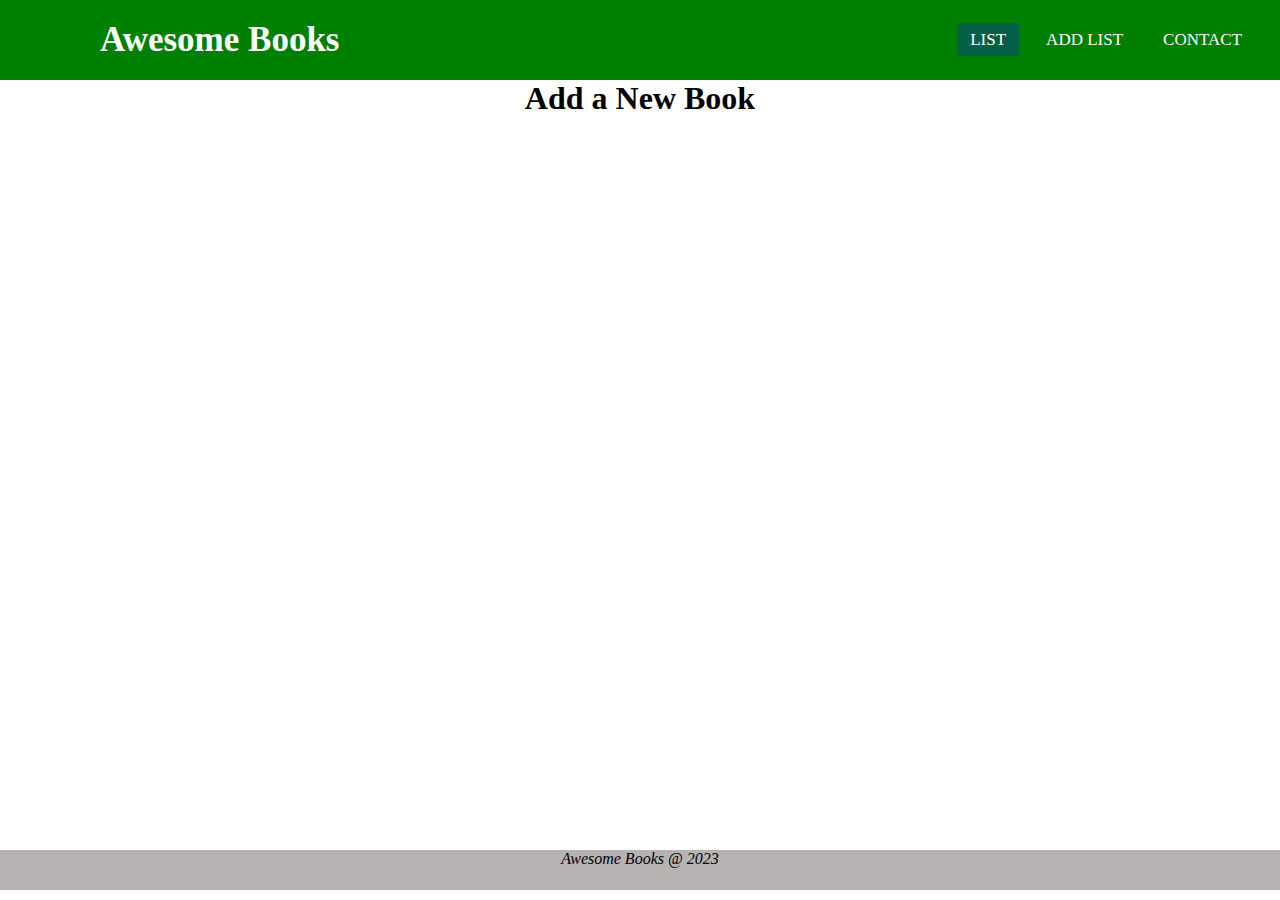
==== add-new.html @ dc53db60 "href" ====
<!DOCTYPE html>
<html lang="en" dir="ltr">
    <head>
        <meta charset="utf-8">
        <title>Book Store App</title>
        <meta name="viewport" content="width=device-width,
        initial-scale=1.0">
        <link rel="stylesheet" href="index.css">
    </head>
    <body>
        <nav>
            <label class="logo">Awesome Books</label>
            <ul>
                <li><a class="Hlist" href="#">List</a></li>
                <li><a href="#">Add List</a></li>
                <li><a href="#">Contact</a></li>
            </ul>
        </nav>
        <h1>Add a New Book</h1>
        <form>
            
        </form>
        <footer id="footer">
            <h1 class="title-footer">Awesome Books @ 2023</h1>
        </footer>
    </body>
</html>
---- index.css ----
*{
    padding: 0;
    margin:0;
    text-decoration: none;
    list-style: none;
    box-sizing:border-box;
}
body{
    font-family: montserrat;
    display: flex;
    flex-direction: column;
    align-items: center;
}
nav{
    background: #008000;
    height:80px;
    width:100%;
}
label.logo{
    color:white;
    font-size:35px;
    line-height:80px;
    padding: 0 100px;
    font-weight:bold;
}
nav ul{
    float:right;
    margin-right:20px;
}
nav ul li{
    display:inline-block;
    line-height: 80px;
    margin:0 5px;
}
nav ul li a{
    color: white;
    font-size: 17px;
    padding: 7px 13px;
    border-radius:3px;
    text-transform: uppercase;
}
a.Hlist,a.hover{
    background: #035f45;
    transition:.5s;
}
#footer{
    background-color: rgb(184, 179, 179);
    position:fixed;
    height:40px;
    margin-top: -100px;
    clear:both;
    bottom:10px;
    width: 100%;
    font-style:italic ;
}
table, th, td {
  border:1px solid black;
  width:70%;
  text-align: center;
}
h1 {text-align: center;}
.title-footer{
    font-weight:30;
    font-size:medium;
}
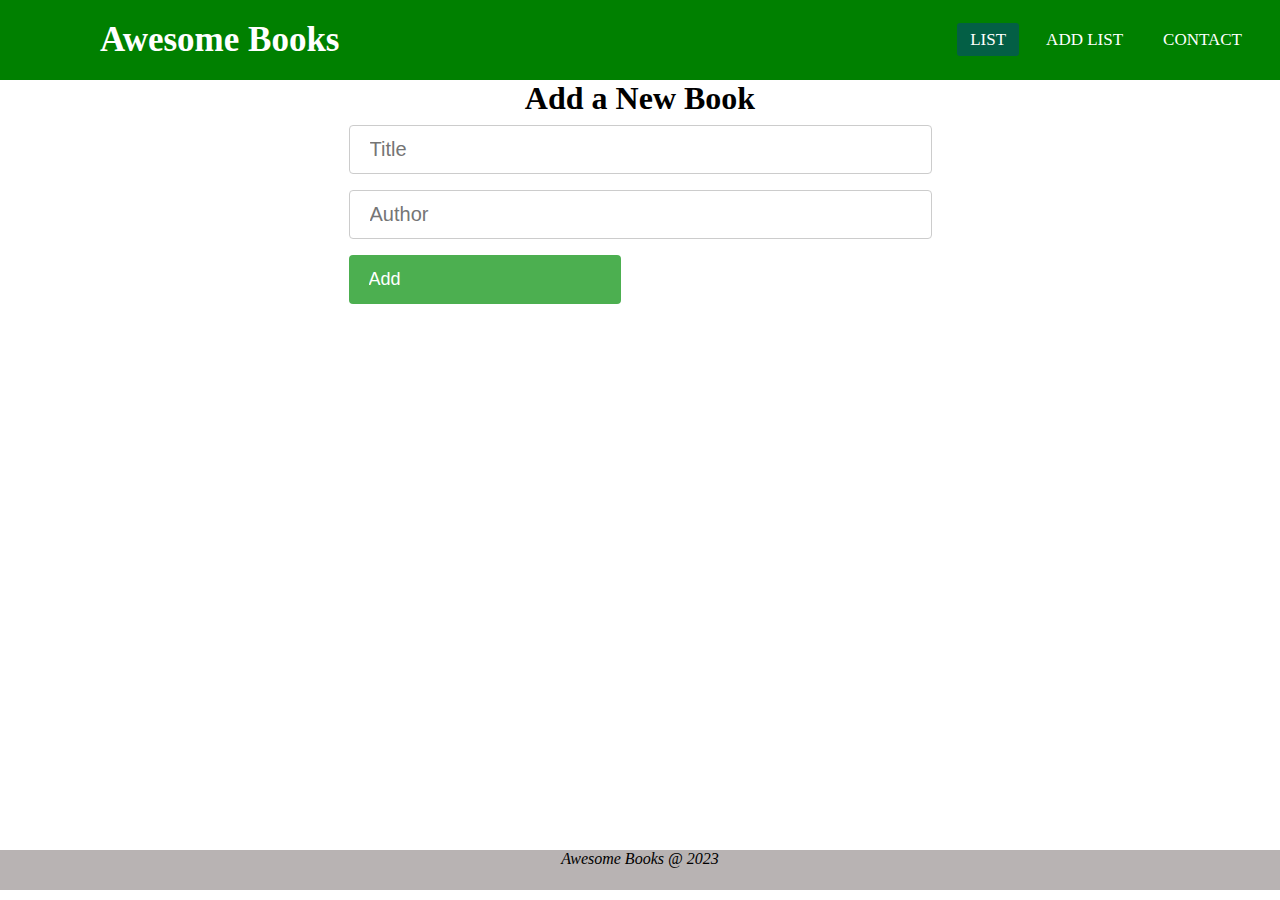
==== commit 83aebd29: "fix the issue of monday 29 May" ====
--- a/add-new.html
+++ b/add-new.html
@@ -11,14 +11,16 @@
         <nav>
             <label class="logo">Awesome Books</label>
             <ul>
-                <li><a class="Hlist" href="#">List</a></li>
-                <li><a href="#">Add List</a></li>
-                <li><a href="#">Contact</a></li>
+                <li><a class="Hlist" href="list.html">List</a></li>
+                <li><a href="add-new.html">Add List</a></li>
+                <li><a href="contact.html">Contact</a></li>
             </ul>
         </nav>
         <h1>Add a New Book</h1>
         <form>
-            
+            <input type="text" id="tile" name="title" placeholder="Title" required><br>
+            <input type="text" id="author" name="author" placeholder="Author" required>
+            <input type="add" value="Add">
         </form>
         <footer id="footer">
             <h1 class="title-footer">Awesome Books @ 2023</h1>
--- a/index.css
+++ b/index.css
@@ -43,6 +43,14 @@
     background: #035f45;
     transition:.5s;
 }
+a.Hadd,a.hover{
+    background: #035f45;
+    transition:.5s;
+}
+a.Hcontact,a.hover{
+    background: #035f45;
+    transition:.5s;
+}
 #footer{
     background-color: rgb(184, 179, 179);
     position:fixed;
@@ -62,4 +70,58 @@
 .title-footer{
     font-weight:30;
     font-size:medium;
+}
+input[type=add] {
+    width: 100%;
+  background-color: #4CAF50;
+  color: white;
+  padding: 14px 20px;
+  margin: 8px 0;
+  border: none;
+  border-radius: 4px;
+  cursor: pointer;
+  max-width: max-content;
+  font-size: 18px;
+  }
+input[type=add]:hover {
+    background-color: #45a049;
+  }
+  input[type=text], select {
+    width: 100%;
+    padding: 12px 20px;
+    margin: 8px 0;
+    display: inline-block;
+    border: 1px solid #ccc;
+    border-radius: 4px;
+    box-sizing: border-box;
+    font-size: 20px;
+  }
+.phone{
+    font-size: 20px;
+}
+.email{
+    font-size: 20px;
+}
+.address{
+    font-size: 20px;
+}
+.free{
+    font-size: 25px;
+}
+.flex-container {
+    display: flex;
+    background-color: #f1f1f1;
+  }
+.book-name{
+    font-size: 25px;
+}
+.author-name{
+    font-size: 25px;
+}
+.action{
+    font-size: 25px;
+}
+.center{
+    margin-left: auto;
+    margin-right: auto;
 }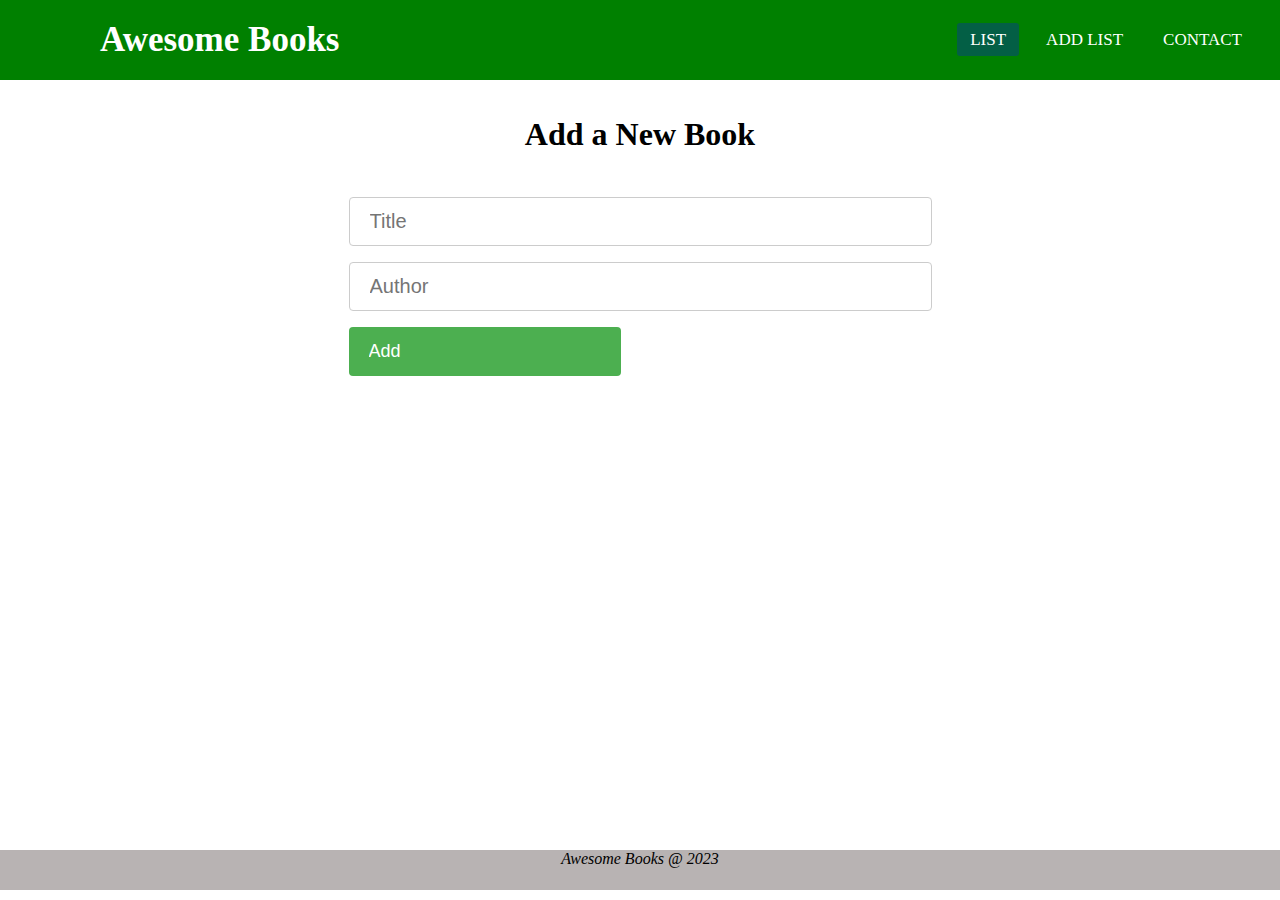
==== commit 8657b066: "update on monday" ====
--- a/add-new.html
+++ b/add-new.html
@@ -16,7 +16,9 @@
                 <li><a href="contact.html">Contact</a></li>
             </ul>
         </nav>
+        <br></br>
         <h1>Add a New Book</h1>
+        <br></br>
         <form>
             <input type="text" id="tile" name="title" placeholder="Title" required><br>
             <input type="text" id="author" name="author" placeholder="Author" required>
--- a/index.css
+++ b/index.css
@@ -124,4 +124,20 @@
 .center{
     margin-left: auto;
     margin-right: auto;
+}
+table, th, td {
+    border: 1px solid black;
+    border-collapse: collapse;
+}
+th, td {
+    padding-top: 10px;
+    padding-bottom: 20px;
+    padding-left: 30px;
+    padding-right: 40px;
+}
+.instance-book{
+    font-size:20px;
+}
+.instance-author{
+    font-size:20px;
 }